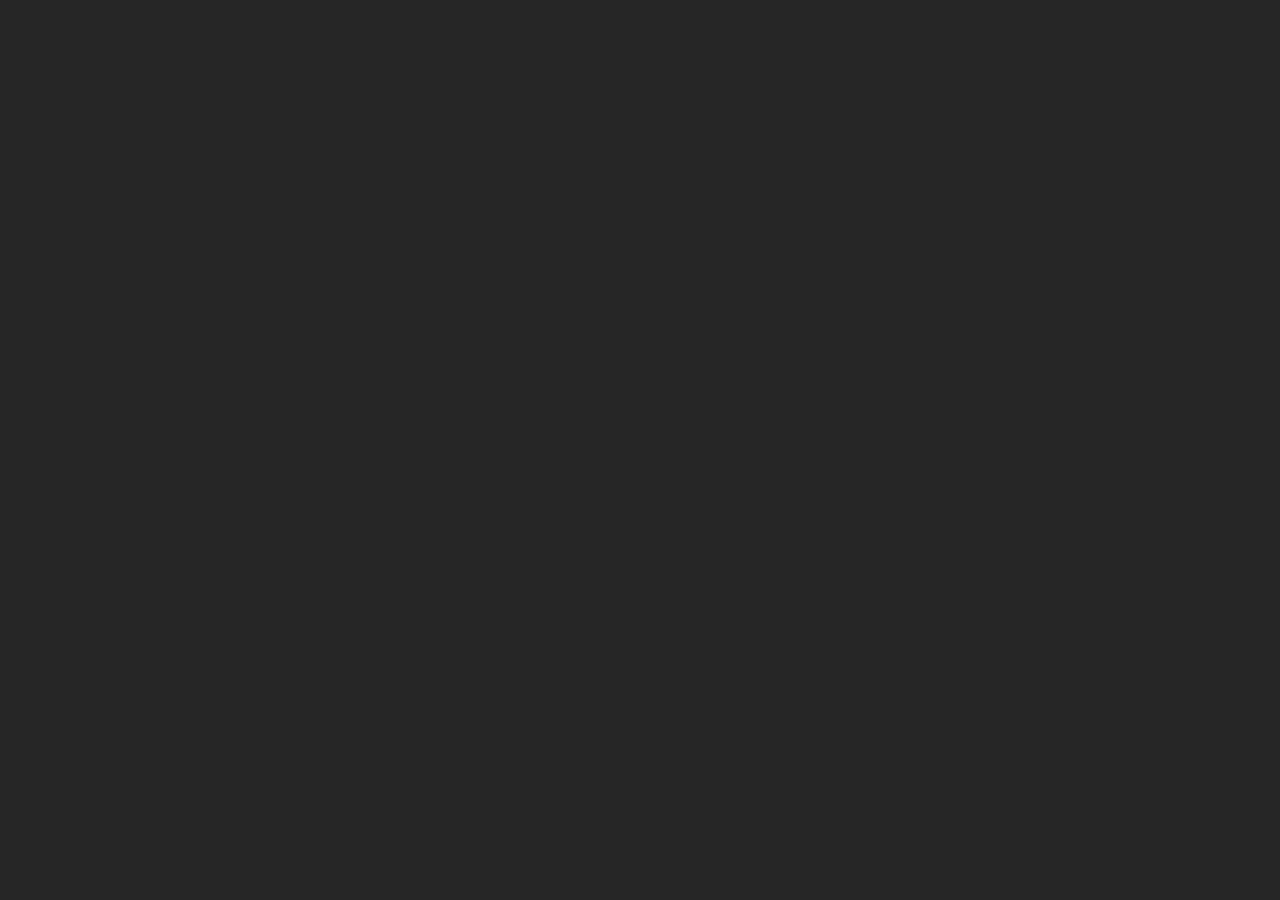
==== register.html @ c6b2dca3 "commit_1" ====
<!DOCTYPE html>
<html lang="en">
<head>
    <meta charset="UTF-8">
    <meta name="viewport" content="width=device-width, initial-scale=1.0">
    <link rel="icon" href="assets/image/photo_2024-06-23_12-46-49.jpg">
    <link rel="stylesheet" href="register_css/style.css">
    <link rel="stylesheet" href="register_css/media.css">
    <title>New Account | Dirstd Studio</title>
</head>
<body>
    
</body>
</html>
---- register_css/style.css ----
@import url('../register_css/import_fonts.css');

body {
  padding: 0;
  margin: 0;

  background-color: #262626;
}

* {
    box-sizing: border-box;
  }
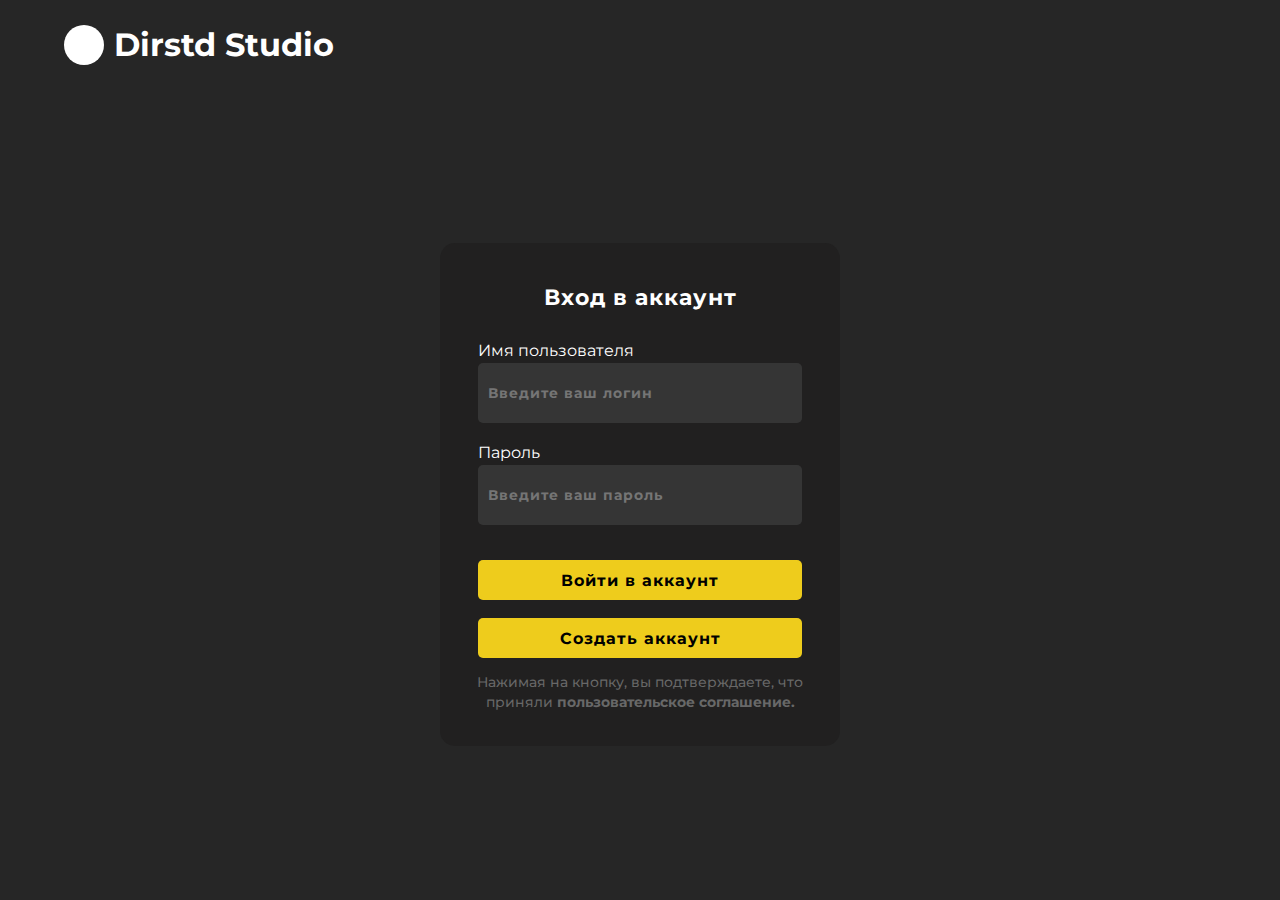
==== commit 7345b4b0: "commit_4" ====
--- a/register.html
+++ b/register.html
@@ -9,6 +9,37 @@
     <title>New Account | Dirstd Studio</title>
 </head>
 <body>
-    
+    <div class="header-line">
+      <div class="wrapper-header-line">
+          <div class="logo">
+            <div class="circle"></div>
+                 <h1>Dirstd Studio</h1>
+          </div>
+      </div>
+    </div>
+    <div class="content">
+        <div class="wrapper-content">
+            <section class="regitster">
+                <div class="title">Вход в аккаунт</div>
+                <form class="container_form" action="#" method="post">
+                    <div class="form_">
+                        <label for="login">Имя пользователя</label>
+                        <input type="login" id="login" name="login" placeholder="Введите ваш логин" required>
+                    </div>
+                    <div class="form_">
+                        <label for="password">Пароль</label>
+                        <input type="password" class="is-password-key" id="password" name="password" placeholder="Введите ваш пароль" required>
+                    </div>
+                    <div class="form_">
+                        <button type="submit" class="ct-bth-size">Войти в аккаунт</button>
+                        <button type="button" class="ct-bth-size">Создать аккаунт</button>
+                    </div>
+                </form>
+                <div class="pol">
+                    <p>Нажимая на кнопку, вы подтверждаете, что приняли <a href='/'>пользовательское соглашение.</a></p>
+                </div>
+            </section>
+        </div>
+    </div>
 </body>
 </html>--- a/register_css/style.css
+++ b/register_css/style.css
@@ -9,4 +9,161 @@
 
 * {
     box-sizing: border-box;
-  }+  }
+
+.header-line {
+ position: relative;
+ width: 100%;
+ height: 89.27px;
+
+ display: flex;
+ justify-content: center;
+ align-items: center;
+}
+
+.wrapper-header-line {
+  width: 90%;
+  height: 100%;
+
+  display: flex;
+  justify-content: space-between;
+  align-items: center;
+}
+
+.wrapper-header-line > .logo {
+  display: flex;
+  align-items: center;
+  column-gap: 10px;
+  padding: 12px 0px 12px 0px;
+}
+
+.wrapper-header-line > .logo > .circle {
+  width: 40px;
+  height: 40px;
+  background-color: #FFF;
+  border-radius: 100%;
+}
+
+.wrapper-header-line > .logo > h1 {
+  font-family: 'Montserrat';
+  color: #FFF;
+}
+
+.content {
+  position: relative;
+  width: 100%;
+  height: calc(100vh - 89.27px);
+  display: flex;
+  justify-content: center;
+  align-items: center;
+}
+
+.content > .wrapper-content {
+  width: 80%;
+  max-width: 1200px;
+  height: 100%;
+  display: flex;
+  justify-content: center;
+  align-items: center;
+}
+
+.content > .wrapper-content > .regitster {
+  position: relative;
+  width: 100%;
+  max-width: 400px;
+  height: auto;
+  padding: 20px;
+  background-color: #212020;
+  border-radius: 15px;
+  display: flex;
+  flex-direction: column;
+  justify-content: space-evenly;
+  align-items: center;
+}
+
+.content > .wrapper-content > .regitster > .title {
+  font-family: 'Montserrat';
+  font-size: 1.4em;
+  font-weight: bold;
+  letter-spacing: 1px;
+  color: #FFF;
+  padding: 20px 0px 30px 0px;
+}
+
+.content > .wrapper-content > .regitster > .container_form {
+  position: relative;
+  width: 100%;
+  display: flex;
+  flex-direction: column;
+  justify-content: center;
+  align-items: center;
+  row-gap: 20px;
+}
+
+.content > .wrapper-content > .regitster > .container_form > .form_ {
+  position: relative;
+  width: 100%;
+  display: flex;
+  flex-direction: column;
+  justify-content: flex-start;
+  align-items: center;
+  row-gap: 3px;
+}
+
+.content > .wrapper-content > .regitster > .container_form > .form_:nth-child(3) > button {
+  margin-top: 15px;
+}
+
+.content > .wrapper-content > .regitster > .container_form > .form_ > label {
+  width: 90%;
+  font-family: 'Montserrat';
+  text-align: left;
+  color: #FFF;
+}
+
+.content > .wrapper-content > .regitster > .container_form > .form_ > input {
+  width: 90%;
+  min-height: 60px;
+  border: none;
+  background-color: #353535;
+  border-radius: 5px;
+  font-family: 'Montserrat';
+  font-weight: bold;
+  font-size: 0.9em;
+  letter-spacing: 1px;
+  padding-left: 10px;
+  color: #FFF;
+}
+
+.content > .wrapper-content > .regitster > .container_form > .form_ > input:focus {
+  outline: none;
+}
+
+.content > .wrapper-content > .regitster > .container_form > .form_ > button {
+  position: relative;
+  border-radius: 5px;
+  border: none;
+  font-family: 'Montserrat';
+  font-weight: bold;
+  font-size: 1em;
+  letter-spacing: 1px;
+  background-color: #EECC1C;
+  width: 90%;
+  height: 40px;
+}
+
+.content > .wrapper-content > .regitster > .pol {
+  margin: 0;
+  font-family: 'Montserrat';
+  font-weight: 480;
+  font-size: 0.85em;
+  line-height: 1.5;
+  color: #686868;
+  text-align: center;
+}
+
+.content > .wrapper-content > .regitster > .pol > p > a {
+  text-decoration: none;
+  color: #686868;
+  font-weight: bold;
+}--- a/register_css/media.css
+++ b/register_css/media.css
@@ -0,0 +1,34 @@
+@media screen and (max-width: 768px) {
+    .content > .wrapper-content > .regitster {
+      padding: 10px;
+    }
+
+    .content > .wrapper-content > .regitster {
+      background-color: rgb(0, 0, 0,0);
+    }
+
+    .content > .wrapper-content {
+      width: 90%;
+    }
+
+    .logo > h1 {
+        font-size: 1.3em;
+      }
+  
+
+    .wrapper-header-line > .logo > .circle {
+        width: 25px;
+        height: 25px;
+    }
+
+    .content > .wrapper-content > .regitster > .container_form > .form_ > .ct-bth-size{
+        
+    }
+}
+
+@media screen and (max-width: 375px) {
+  
+    .logo > h1 {
+      font-size: 1.2em;
+    }
+  }